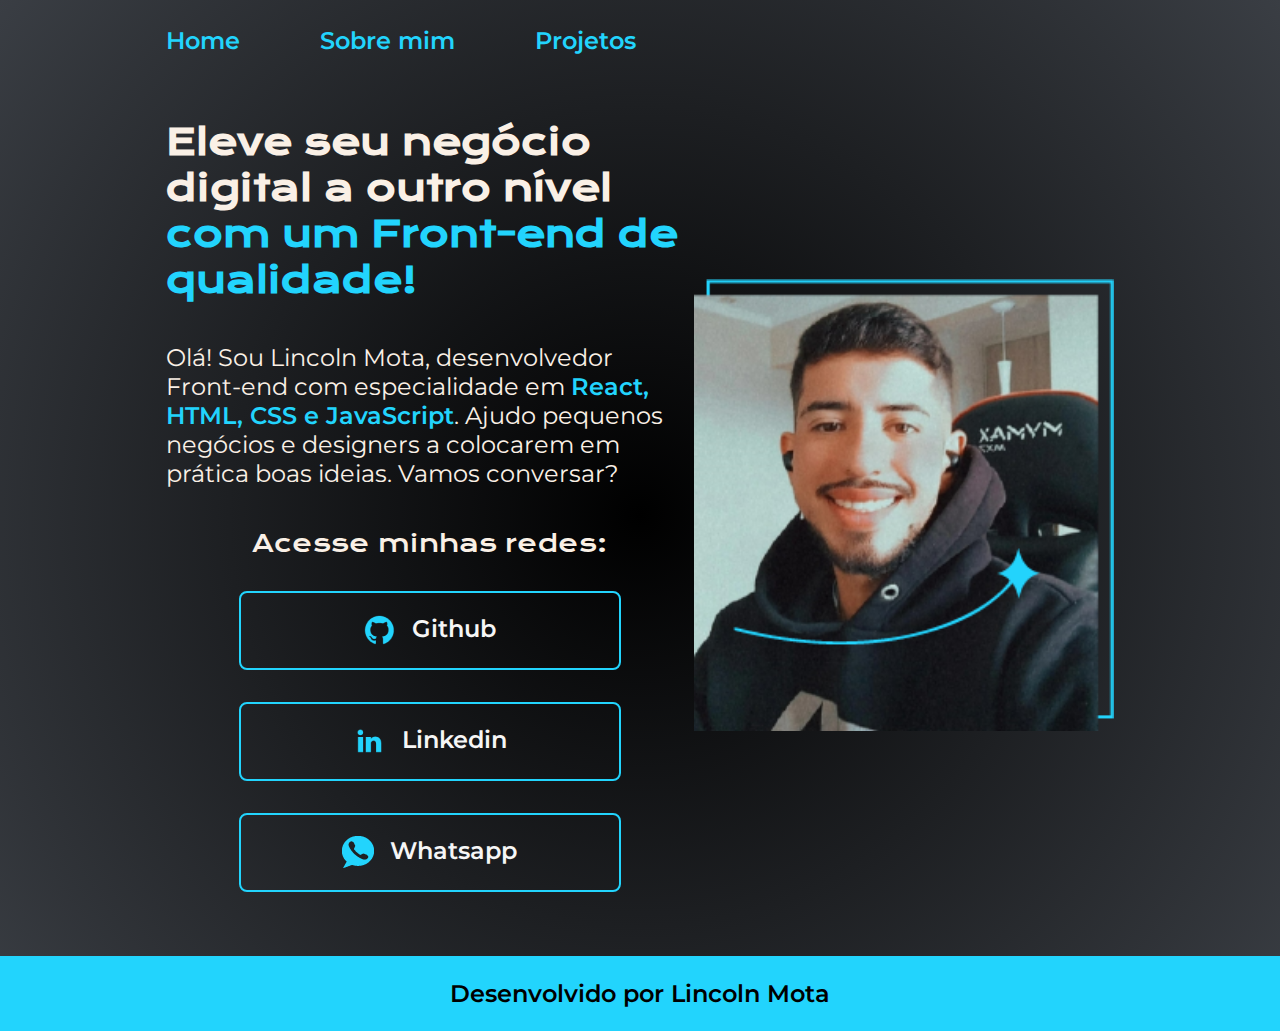
==== index.html @ 31177bda "envio projeto portifolio" ====
<!DOCTYPE html>
<html lang="pt-br">
<head>
    <meta charset="UTF-8">
    <meta name="viewport" content="width=device-width, initial-scale=1.0">
    <title>Portifólio</title>
    <link rel="stylesheet" href="styles/style.css">
    <link rel="preconnect" href="https://fonts.googleapis.com">
    <link rel="preconnect" href="https://fonts.gstatic.com" crossorigin>
    <link href="https://fonts.googleapis.com/css2?family=Krona+One&display=swap" rel="stylesheet">
    <link href="https://fonts.googleapis.com/css2?family=Montserrat:wght@100&display=swap" rel="stylesheet">
</head>
<body>
    <header class="cabecalho">
        <nav class="cabecalho__menu">
            <a class="cabecalho__menu__link" href="index.html">Home</a>
            <a class="cabecalho__menu__link" href="about.html">Sobre mim</a>
            <a class="cabecalho__menu__link" href="projects.html">Projetos</a>
            
        </nav>
    </header>
    <main class="apresentacao">
        <section class="apresentacao__conteudo">
            <h1 class="apresentacao__conteudo__titulo">Eleve seu negócio digital a outro nível <span class="titulo-destaque">com um Front-end de qualidade!</span></h1>
            <p class="apresentacao__conteudo__texto">Olá! Sou Lincoln Mota, desenvolvedor Front-end com especialidade em <span class="paragrafo-destaque">React, HTML, CSS e JavaScript</span>. Ajudo pequenos negócios e designers a colocarem em prática boas ideias. Vamos conversar?</p>
            <div class="apresentacao__links">
                <h2 class="apresentacao__links__subtitulo">Acesse minhas redes:</h2>   
                <a class="apresentacao__links__link" href="https://github.com/LincolnMota07" target="_blank"><img src="assets/github.png" alt="icone Github">Github
                    </a>
                <a class="apresentacao__links__link" href="https://www.linkedin.com/in/lincolnmota07/" target="_blank"><img src="assets/linkedin.png" alt="icone Linkedin">Linkedin
                    </a>
                <a class="apresentacao__links__link" href="https://wa.me/5512996491481" target="_blank"><img src="assets/iconezap.png" alt="icone Instagram">Whatsapp
                    </a>
            </div>
        </section>
        <img class= "apresentacao_foto"src="assets/portifolio-img.png" alt="foto de perfil Lincoln Mota">

        
    </main>
    <footer class="rodape">
        <p>Desenvolvido por Lincoln Mota</p>
    </footer>
</body>
</html>
---- styles/style.css ----
@import url('https://fonts.googleapis.com/css2?family=Montserrat:wght@600&display=swap');

:root {
    --cor-primaria: #000000;
    --cor-secundaria: #FAF0E6;
    --cor-terciaria: #22d4fd;
    --cor-gradiente: #3a3e44;
    --cor-hover:#22d4fd;

    --fonte-principal:'Krona One', sans-serif;
    --fonte-secundaria: 'Montserrat', sans-serif;
} 
* {
    margin: 0;
    padding: 0;
}
body {
    /* height: 100vh; */
    box-sizing: border-box;
    background: radial-gradient(circle, #000000, #3a3e44);
    color: var(--cor-secundaria);
    font-family: var(--fonte-principal);

}
.cabecalho {
    padding: 2% 0% 0% 13% ;
}
.cabecalho__menu {
    display: flex;
    gap: 80px;
    
  
}
.cabecalho__menu__link {
    color: #22D4FD;
    font-family: var(--fonte-secundaria);
    font-size: 24px;
    font-weight: 600;
    text-decoration: none;
}
.cabecalho__menu__link:hover {
    color: var(--cor-secundaria);
}

.apresentacao {
    padding: 5% 13%;
    display: flex;
    align-items: center;
    justify-content: space-between;
    
}

.titulo-destaque {
    color: var(--cor-terciaria);
}

.apresentacao__conteudo__texto__destaque {
    color: var(--cor-terciaria);
    font-weight: 600;
}
.apresentacao__conteudo__texto {
    font-family: var(--fonte-secundaria);
    font-size: 24px;
    font-weight: 400;
    color: var(--cor-secundaria);
}
.paragrafo-destaque {
    color: var(--cor-terciaria);
    font-weight: 600;
}

.apresentacao__conteudo {
    width: 615px;
    display: flex;
    flex-direction: column;
    gap: 40px;
}

.apresentacao__conteudo__titulo {
    font-size: 36px;
}

.apresentacao__links {
    display: flex;
    flex-direction: column;    
    justify-content: space-between;
    align-items: center;
    gap: 32px;
}

.apresentacao__links__subtitulo {
    font-family: var(--fonte-principal);
    font-weight: 400;
    font-size: 24px;
}
.apresentacao__links__link {
    display: flex;
    justify-content: center;
    gap: 16px;
    text-decoration: none;
    font-family: var(--fonte-secundaria);
    font-size: 24px;
    font-weight: 600;
    color: #f6f6f6;
    text-align: center;
    width: 378px;
    border-radius: 8px;
    border: 2px solid var(--cor-terciaria);
    padding: 21.5px 0;

}
.apresentacao__links__link:hover {
    font-weight: bold;
    background-color: var(--cor-gradiente);
    color: var(--cor-hover);
}

.apresentacao__links__icones {
    width: 32px;
}

.apresentacao_foto {
    width: 490px;
    
}

.rodape {
    font-family: var(--fonte-secundaria);
    font-size: 24px;
    background-color: var(--cor-terciaria);
    color: var(--cor-primaria);
    font-weight: 600;
    text-align: center;
    padding: 23px;
}
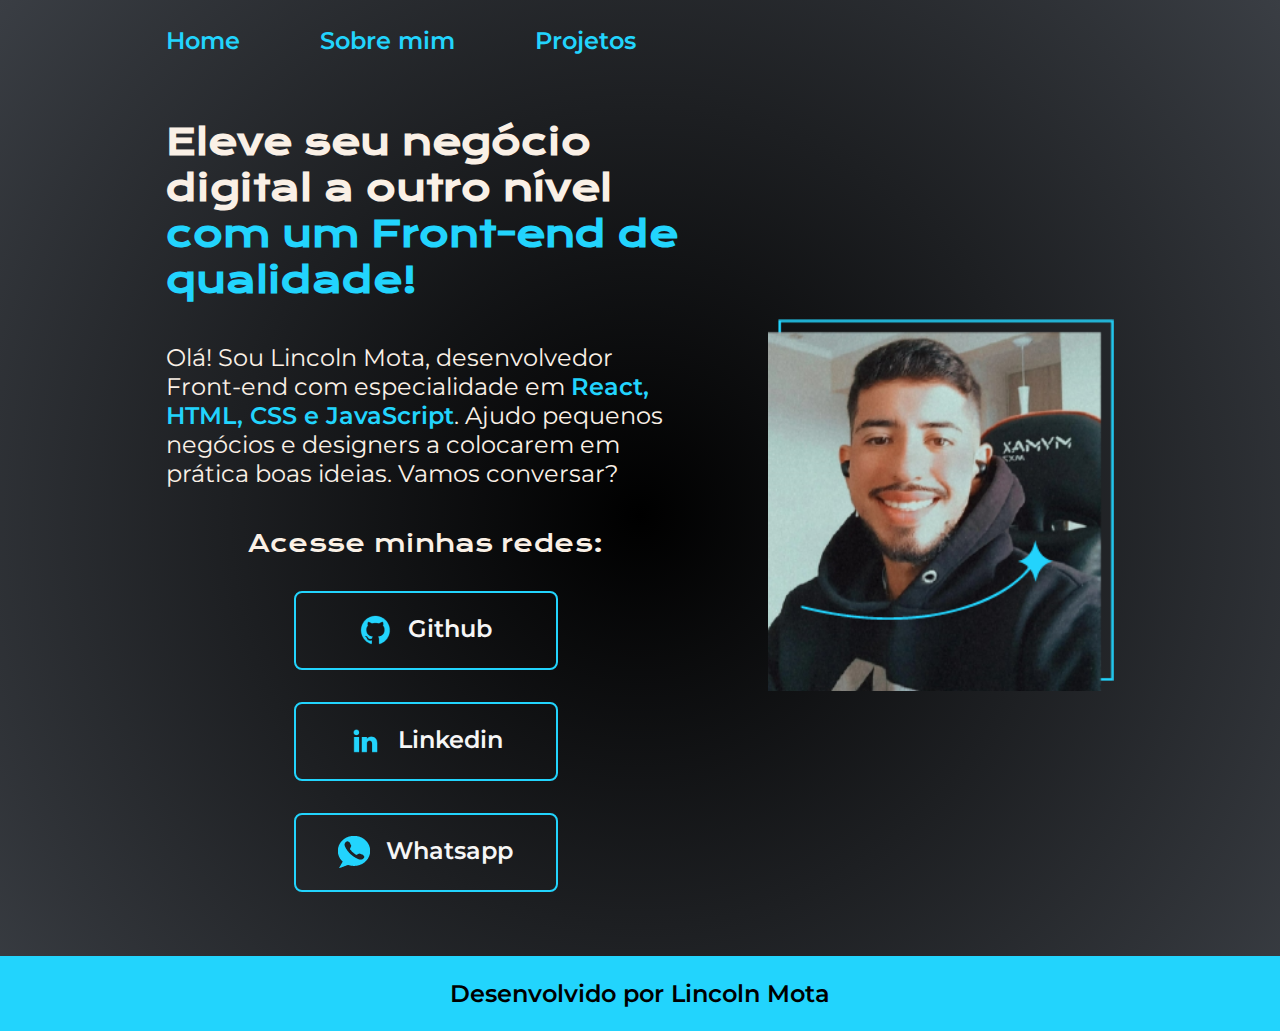
==== commit 9e899f4c: "Adaptação Responsividade" ====
--- a/index.html
+++ b/index.html
@@ -25,11 +25,11 @@
             <p class="apresentacao__conteudo__texto">Olá! Sou Lincoln Mota, desenvolvedor Front-end com especialidade em <span class="paragrafo-destaque">React, HTML, CSS e JavaScript</span>. Ajudo pequenos negócios e designers a colocarem em prática boas ideias. Vamos conversar?</p>
             <div class="apresentacao__links">
                 <h2 class="apresentacao__links__subtitulo">Acesse minhas redes:</h2>   
-                <a class="apresentacao__links__link" href="https://github.com/LincolnMota07" target="_blank"><img src="assets/github.png" alt="icone Github">Github
+                <a class="apresentacao__links__navegacao" href="https://github.com/LincolnMota07" target="_blank"><img src="assets/github.png" alt="icone Github">Github
                     </a>
-                <a class="apresentacao__links__link" href="https://www.linkedin.com/in/lincolnmota07/" target="_blank"><img src="assets/linkedin.png" alt="icone Linkedin">Linkedin
+                <a class="apresentacao__links__navegacao" href="https://www.linkedin.com/in/lincolnmota07/" target="_blank"><img src="assets/linkedin.png" alt="icone Linkedin">Linkedin
                     </a>
-                <a class="apresentacao__links__link" href="https://wa.me/5512996491481" target="_blank"><img src="assets/iconezap.png" alt="icone Instagram">Whatsapp
+                <a class="apresentacao__links__navegacao" href="https://wa.me/5512996491481" target="_blank"><img src="assets/iconezap.png" alt="icone Instagram">Whatsapp
                     </a>
             </div>
         </section>
--- a/styles/style.css
+++ b/styles/style.css
@@ -16,7 +16,6 @@
     padding: 0;
 }
 body {
-    /* height: 100vh; */
     box-sizing: border-box;
     background: radial-gradient(circle, #000000, #3a3e44);
     color: var(--cor-secundaria);
@@ -35,7 +34,7 @@
 .cabecalho__menu__link {
     color: #22D4FD;
     font-family: var(--fonte-secundaria);
-    font-size: 24px;
+    font-size: 1.5rem;
     font-weight: 600;
     text-decoration: none;
 }
@@ -48,6 +47,7 @@
     display: flex;
     align-items: center;
     justify-content: space-between;
+    gap: 82px;
     
 }
 
@@ -61,7 +61,7 @@
 }
 .apresentacao__conteudo__texto {
     font-family: var(--fonte-secundaria);
-    font-size: 24px;
+    font-size: 1.5rem;
     font-weight: 400;
     color: var(--cor-secundaria);
 }
@@ -71,14 +71,15 @@
 }
 
 .apresentacao__conteudo {
-    width: 615px;
+    width: 60%;
     display: flex;
     flex-direction: column;
     gap: 40px;
 }
 
 .apresentacao__conteudo__titulo {
-    font-size: 36px;
+    font-size: 2.25rem;
+    font-family: var(--fonte-principal);
 }
 
 .apresentacao__links {
@@ -92,25 +93,25 @@
 .apresentacao__links__subtitulo {
     font-family: var(--fonte-principal);
     font-weight: 400;
-    font-size: 24px;
+    font-size: 1.5rem;
 }
-.apresentacao__links__link {
+.apresentacao__links__navegacao {
     display: flex;
     justify-content: center;
     gap: 16px;
     text-decoration: none;
     font-family: var(--fonte-secundaria);
-    font-size: 24px;
+    font-size: 1.5rem;
     font-weight: 600;
     color: #f6f6f6;
     text-align: center;
-    width: 378px;
+    width: 50%;
     border-radius: 8px;
     border: 2px solid var(--cor-terciaria);
     padding: 21.5px 0;
 
 }
-.apresentacao__links__link:hover {
+.apresentacao__links__navegacao:hover {
     font-weight: bold;
     background-color: var(--cor-gradiente);
     color: var(--cor-hover);
@@ -121,13 +122,13 @@
 }
 
 .apresentacao_foto {
-    width: 490px;
+    width: 40%;
     
 }
 
 .rodape {
     font-family: var(--fonte-secundaria);
-    font-size: 24px;
+    font-size: 1.5rem;
     background-color: var(--cor-terciaria);
     color: var(--cor-primaria);
     font-weight: 600;
@@ -135,3 +136,25 @@
     padding: 23px;
 }
 
+@media (max-width: 1200px) {
+    .cabecalho {
+        padding: 10%;
+}
+    .cabecalho__menu {
+        justify-content: center;
+        gap: 50px;
+    }
+
+    .apresentacao {
+        flex-direction: column-reverse;
+        padding: 5%;
+    }
+    .apresentacao__conteudo {
+        width: auto;
+    }
+    .apresentacao_foto {
+        width: 50%;
+        
+    }
+
+}